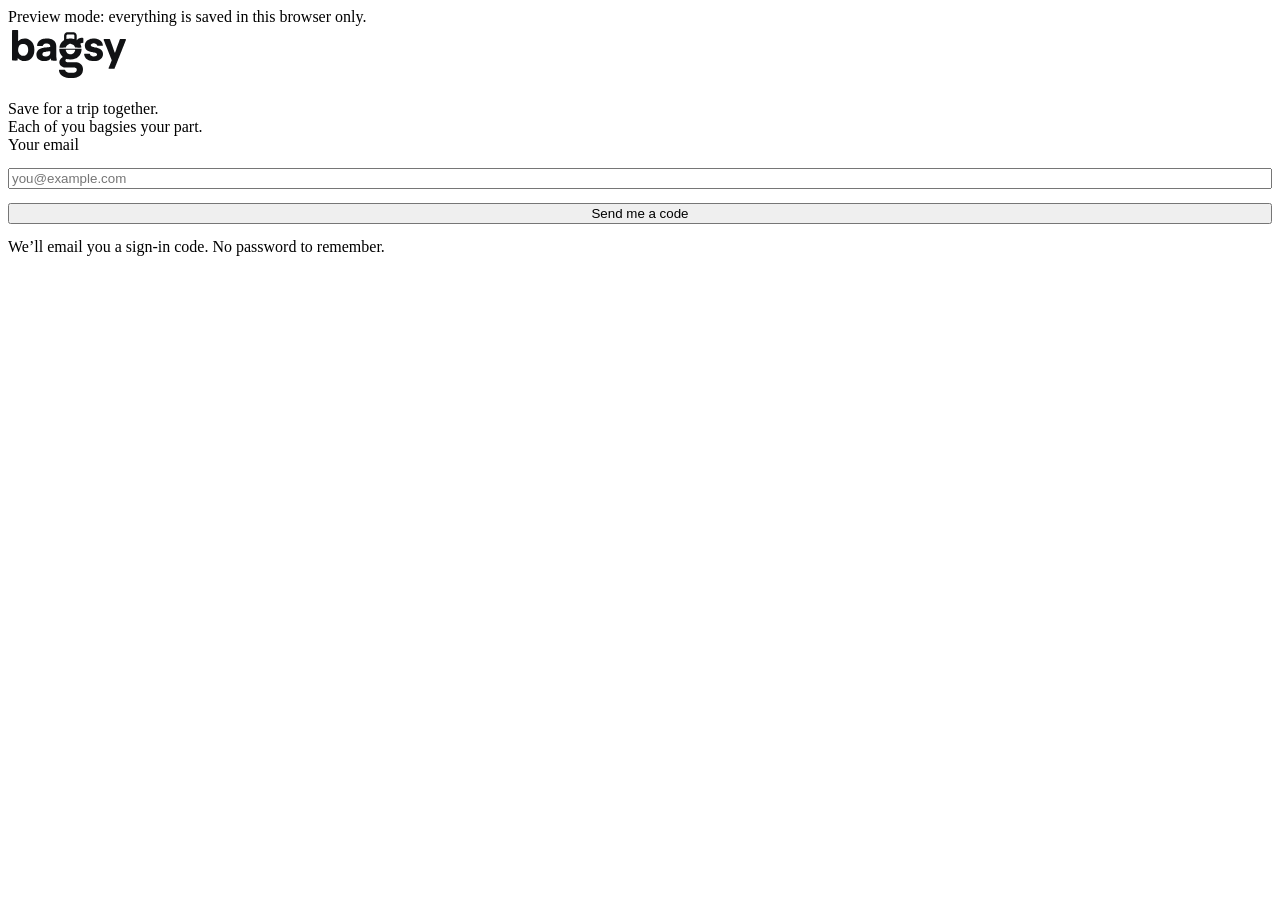
==== index.tpl.html @ ea6db90d "Bagsy: first real build Co-Authored-By: Claude Opus 5.5 <noreply@anthropic.com> Claude-Session: http" ====
<!DOCTYPE html>
<html lang="en-GB">
<head>
<meta charset="utf-8">
<meta name="viewport" content="width=device-width, initial-scale=1, viewport-fit=cover">
<title>Bagsy</title>
<meta name="theme-color" content="#F1F3F2">
<meta name="description" content="Save for a trip together. Each of you bagsies your part.">
<link rel="manifest" href="manifest.webmanifest">
<link rel="icon" type="image/png" sizes="192x192" href="icons/icon-192.png">
<link rel="apple-touch-icon" href="icons/apple-touch-icon.png">
<meta name="apple-mobile-web-app-capable" content="yes">
<meta name="mobile-web-app-capable" content="yes">
<meta name="apple-mobile-web-app-title" content="Bagsy">
<meta name="apple-mobile-web-app-status-bar-style" content="default">
<link rel="preconnect" href="https://fonts.googleapis.com">
<link href="https://fonts.googleapis.com/css2?family=Inter:wght@400;500;600;700&display=swap" rel="stylesheet">
<style>
/*STYLE*/
</style>
</head>
<body>
<div class="phone" id="phone"><div class="scroll" id="view"></div><div id="chrome"></div><div id="layer"></div></div>
<script src="config.js"></script>
<script src="supabase.js"></script>
<script src="api.js"></script>
<script src="app.js"></script>
</body>
</html>
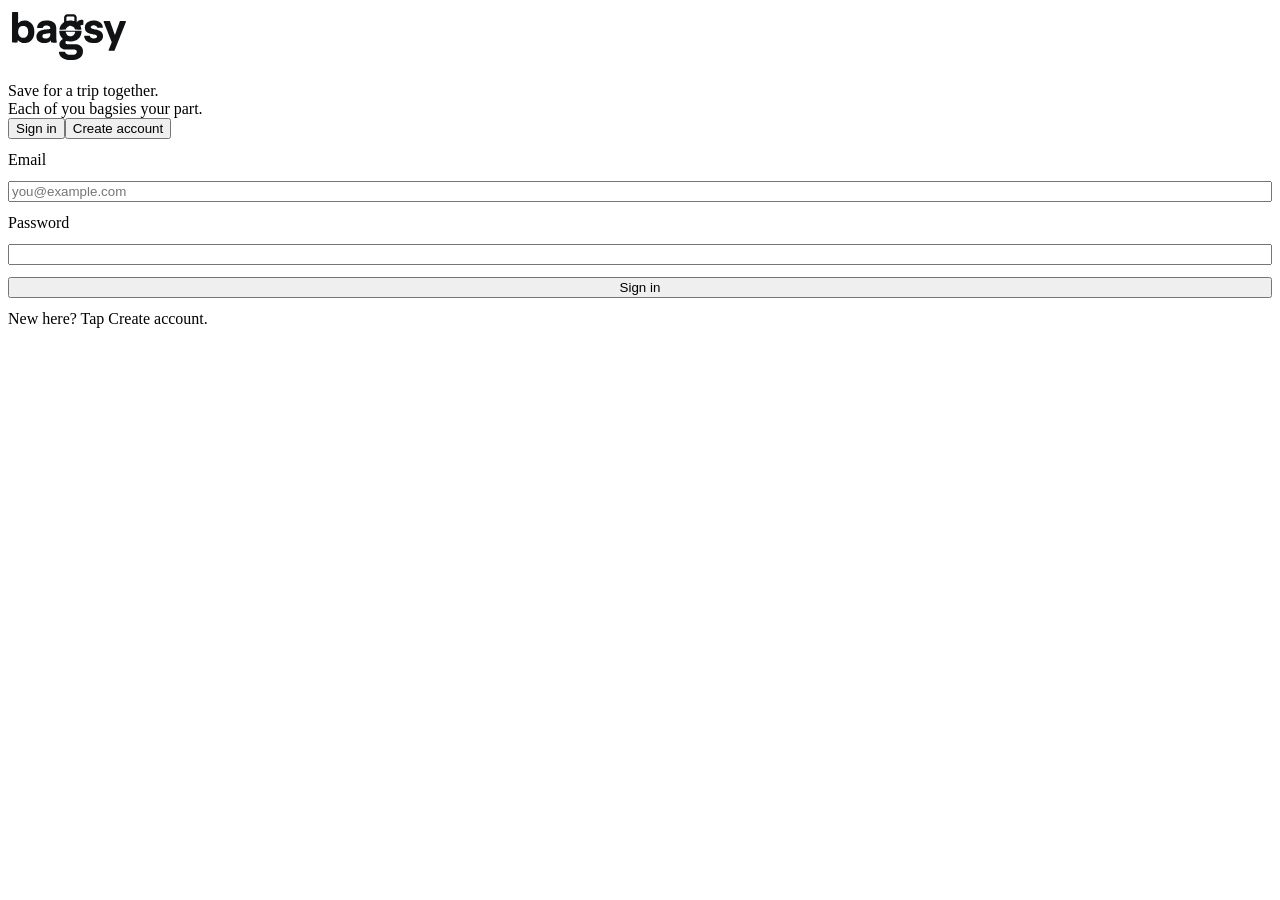
==== commit a49095fc: "Yellow behind the status bar from the first frame of the splash Co-Authored-By: Claude Opus 5.5 <nor" ====
--- a/index.tpl.html
+++ b/index.tpl.html
@@ -4,7 +4,7 @@
 <meta charset="utf-8">
 <meta name="viewport" content="width=device-width, initial-scale=1, viewport-fit=cover">
 <title>Bagsy</title>
-<meta name="theme-color" content="#F1F3F2">
+<meta name="theme-color" content="#E9BE4E">
 <meta name="description" content="Save for a trip together. Each of you bagsies your part.">
 <link rel="manifest" href="manifest.webmanifest">
 <link rel="icon" type="image/png" sizes="192x192" href="icons/icon-192.png">
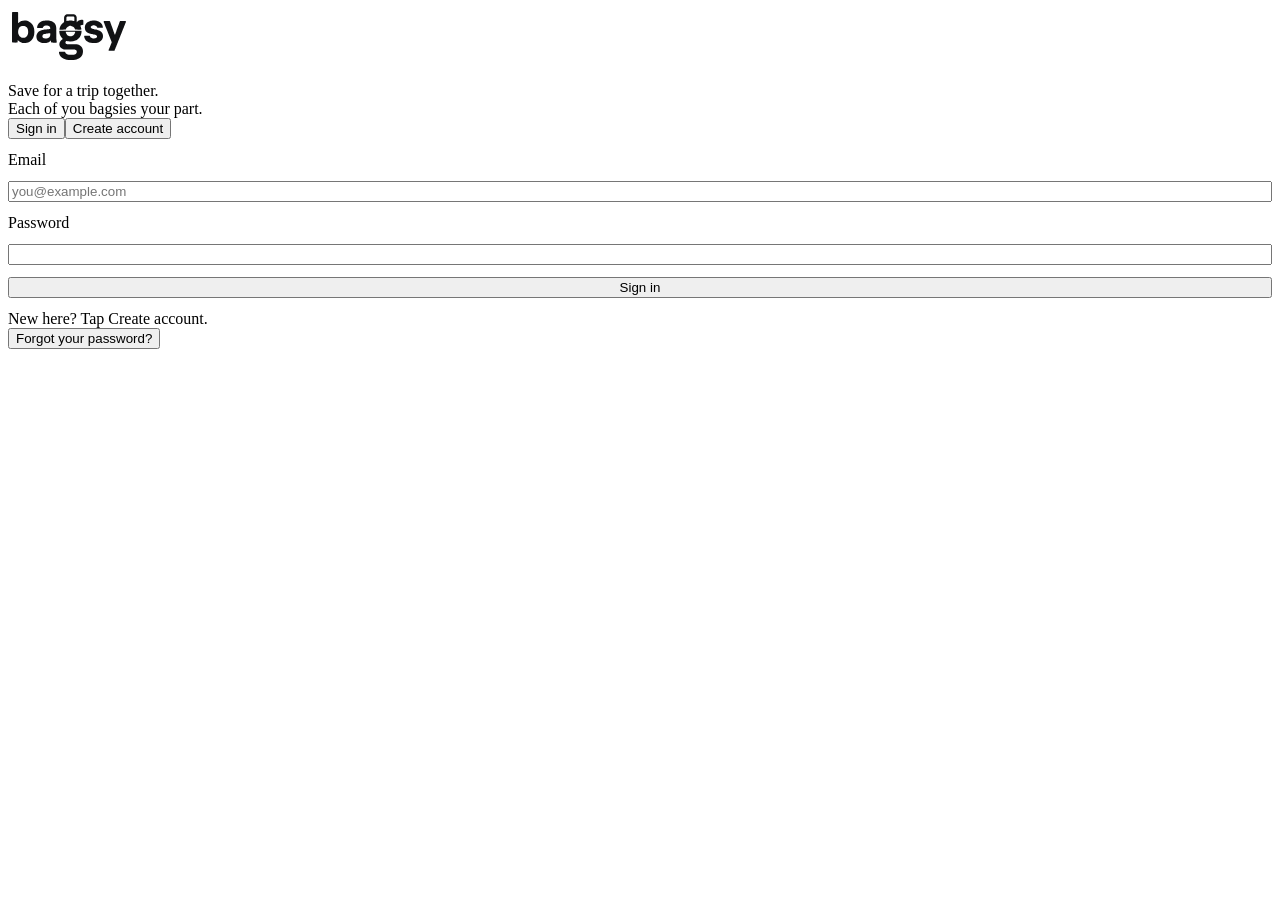
==== commit d32533cb: "Push notifications, forgot password, deposits, locked page - Web push: service worker shows notifica" ====
--- a/index.tpl.html
+++ b/index.tpl.html
@@ -2,7 +2,7 @@
 <html lang="en-GB">
 <head>
 <meta charset="utf-8">
-<meta name="viewport" content="width=device-width, initial-scale=1, viewport-fit=cover">
+<meta name="viewport" content="width=device-width, initial-scale=1, maximum-scale=1, viewport-fit=cover">
 <title>Bagsy</title>
 <meta name="theme-color" content="#E9BE4E">
 <meta name="description" content="Save for a trip together. Each of you bagsies your part.">
